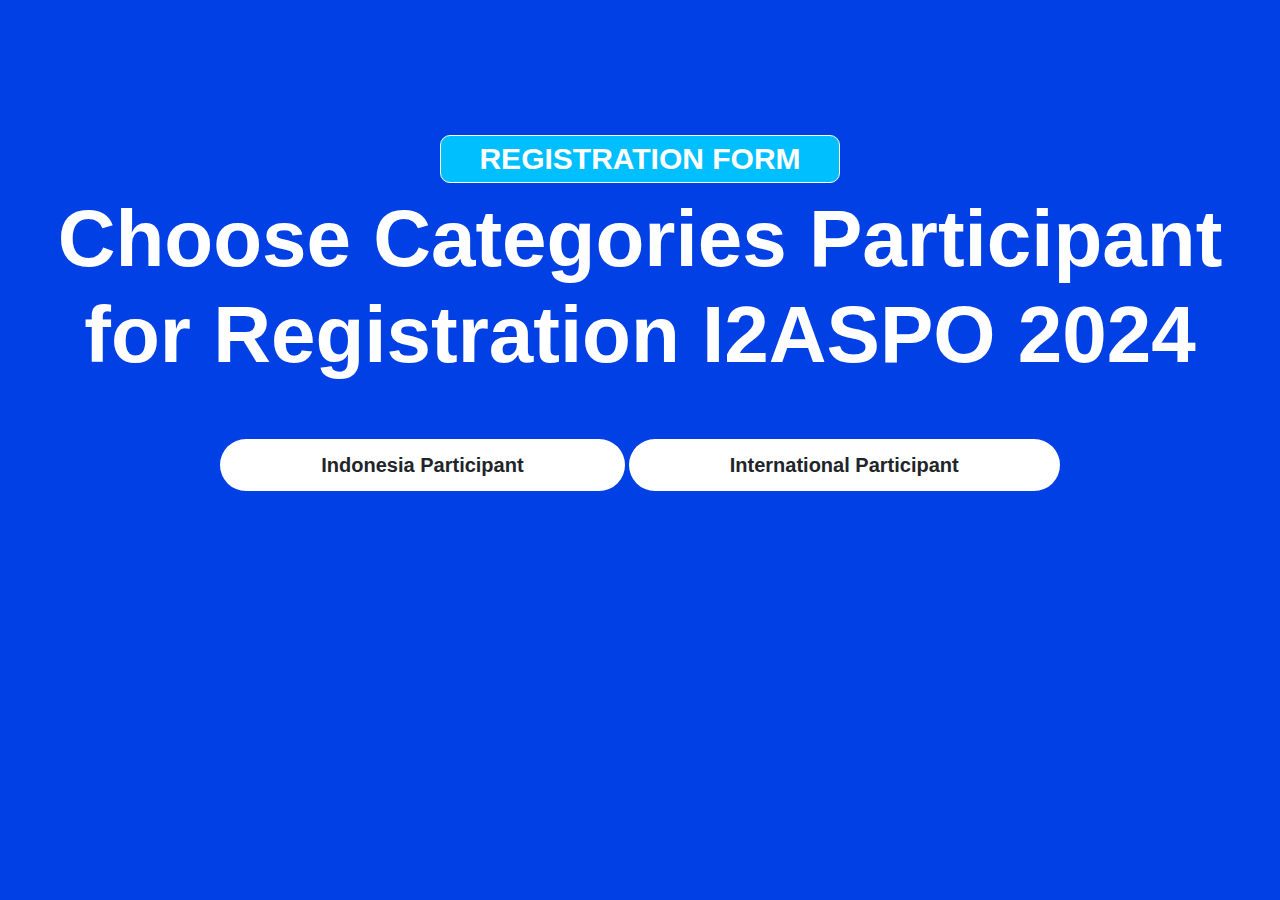
==== index.html @ 9ee57be9 "first commit" ====
<!DOCTYPE html>
<html lang="en">
  <head>
    <meta charset="UTF-8" />
    <meta name="viewport" content="width=device-width, initial-scale=1.0" />
    <title>REGISTRATION FORM</title>
    <link rel="shortcut icon" href="./rr.png" type="image/x-icon">
    <link
      href="https://cdn.jsdelivr.net/npm/bootstrap@5.0.1/dist/css/bootstrap.min.css"
      rel="stylesheet"
    />
    <link rel="stylesheet" href="styles.css" />
  </head>
  <body>
    <div class="wrapper">
      <!-- <img src="images/slider/home4/slide4.JPG" alt=""> -->
      <div class="text-center">
        <h2 class="mx-auto">REGISTRATION FORM</h2>
        <h1 class="mx-auto">Choose Categories Participant for Registration I2ASPO 2024</h1>
        <!-- <h3 class="mx-auto">Chose Categories Participant for Registration</h3> -->
      </div>
    </div>

    <div class="link-web mx-auto text-center">
      <a href="Indonesian-Participant.html" class="btn btn--primary text-center mt-5"
        >Indonesia Participant <i class="&nbsp; fa-solid fa-earth-americas"></i
      ></a>
      <a href="International-Participant.html" class="btn btn--accent text-center mt-5"
        >International Participant <i class="&nbsp; fa-solid fa-earth-americas"></i
      ></a>
    </div>
  </body>
</html>
---- styles.css ----
:root{
  --warna-primary: #0040E5;
  --warna-sekunder: #157899;
}

body {
  font-size: 15px;
  font-family: "Roboto Condensed", sans-serif;
  vertical-align: baseline;
  line-height: 26px;
  font-weight: 400;
  overflow-x: hidden;
  background: var(--warna-primary);
}

.wrapper {
  margin-top: 10px;
}

.wrapper h1 {
  font-size: 80px;
  margin-top: 1px;
  text-align: center;
  justify-content: center;
  font-weight: bold;
  color: #ffffff;
  font-family: "Trebuchet MS", "Lucida Sans Unicode", "Lucida Grande",
    "Lucida Sans", Arial, sans-serif;
}

.wrapper h2 {
  font-size: 30px;
  color: #ffffff;
  margin-top: 15vh;
  font-family: "Trebuchet MS", "Lucida Sans Unicode", "Lucida Grande",
    "Lucida Sans", Arial, sans-serif;
  border: 1px solid #ffffff;
  width: 400px;
  font-weight: bold;
  border-radius: 10px;
  padding: 5px;
  /* background: linear-gradient(to right, #008000 50%, #C0C0C0 110%); */
  background: #00bfff ;
}

.wrapper h3 {
  font-size: 30px;
  margin-top: 1px;
  text-align: center;
  justify-content: center;
  font-weight: bold;
  color: #ffffff;
  font-family: "Trebuchet MS", "Lucida Sans Unicode", "Lucida Grande",
    "Lucida Sans", Arial, sans-serif;
}

/* button */

/* *{
        margin: auto;
        padding: 0;
        box-sizing: border-box;
    } */

a {
  border: none;
  background: initial;
}

.link-web .btn {
  margin: auto;
  align-items: center;
  justify-content: center;
  margin-top: 10 0px !important;
}

.btn {
  padding: 10px 100px;
  border-radius: 550000px;
  cursor: pointer;
  /* color: #ffffff; */
  transition: all 0.4s;
  font-size: 20px;
  font-weight: bold;
  font-family: "Trebuchet MS", "Lucida Sans Unicode", "Lucida Grande",
    "Lucida Sans", Arial, sans-serif;
}

.btn--primary {
  background-color: #ffffff;
}

.btn--primary:hover {
  color: #ffffff;
  background: var(--warna-sekunder);
  box-shadow: 0 4px 15px 0 rgba(245,245,245);
}

.btn--accent {
  background-color: #ffffff;
}

.btn--accent:hover {
  color: #ffffff;
  background: var(--warna-sekunder);
  box-shadow: 0 4px 15px 0 rgba(245,245,245);
}

@media screen and (max-width: 426px) {
  .link-web .btn {
    width: 95%;
    margin-top: 2px !important;
    margin-bottom: 10px;
  }
  .wrapper h3 {
    font-size: 20px;
    margin-top: 1px !important;
    text-align: center;
    margin-bottom: 50px !important;
    justify-content: center;
    font-weight: bold;
    color: #ffffff;
    font-family: "Trebuchet MS", "Lucida Sans Unicode", "Lucida Grande",
      "Lucida Sans", Arial, sans-serif;
  }

  .link-web a{
      font-size: 20px;
  }

  .wrapper h1 {
    font-size: 25px !important;
    margin-top: 1px !important;
    text-align: center;
    margin-bottom: 70px;
    margin-top: 30px !important;
    justify-content: center;
    font-weight: bold;
    color: #ffffff;
    font-family: "Trebuchet MS", "Lucida Sans Unicode", "Lucida Grande",
      "Lucida Sans", Arial, sans-serif;
  }
  .wrapper h2 {
    font-size: 25px;
    color: #ffffff;
    margin-top: 90px !important;
    font-family: "Trebuchet MS", "Lucida Sans Unicode", "Lucida Grande",
      "Lucida Sans", Arial, sans-serif;
    border: 1px solid #ffffff;
    width: 320px;
    font-weight: bold;
    border-radius: 25px;
    padding: 5px;
    background: var(--warna-primary);
  }
  .btn {
    padding: 10px 10px;
    border-radius: 550000px;
    cursor: pointer;
    /* color: #ffffff; */
    transition: all 0.4s;
    font-size: 20px;
    font-weight: bold;
    font-family: "Trebuchet MS", "Lucida Sans Unicode", "Lucida Grande",
      "Lucida Sans", Arial, sans-serif;
  }
}
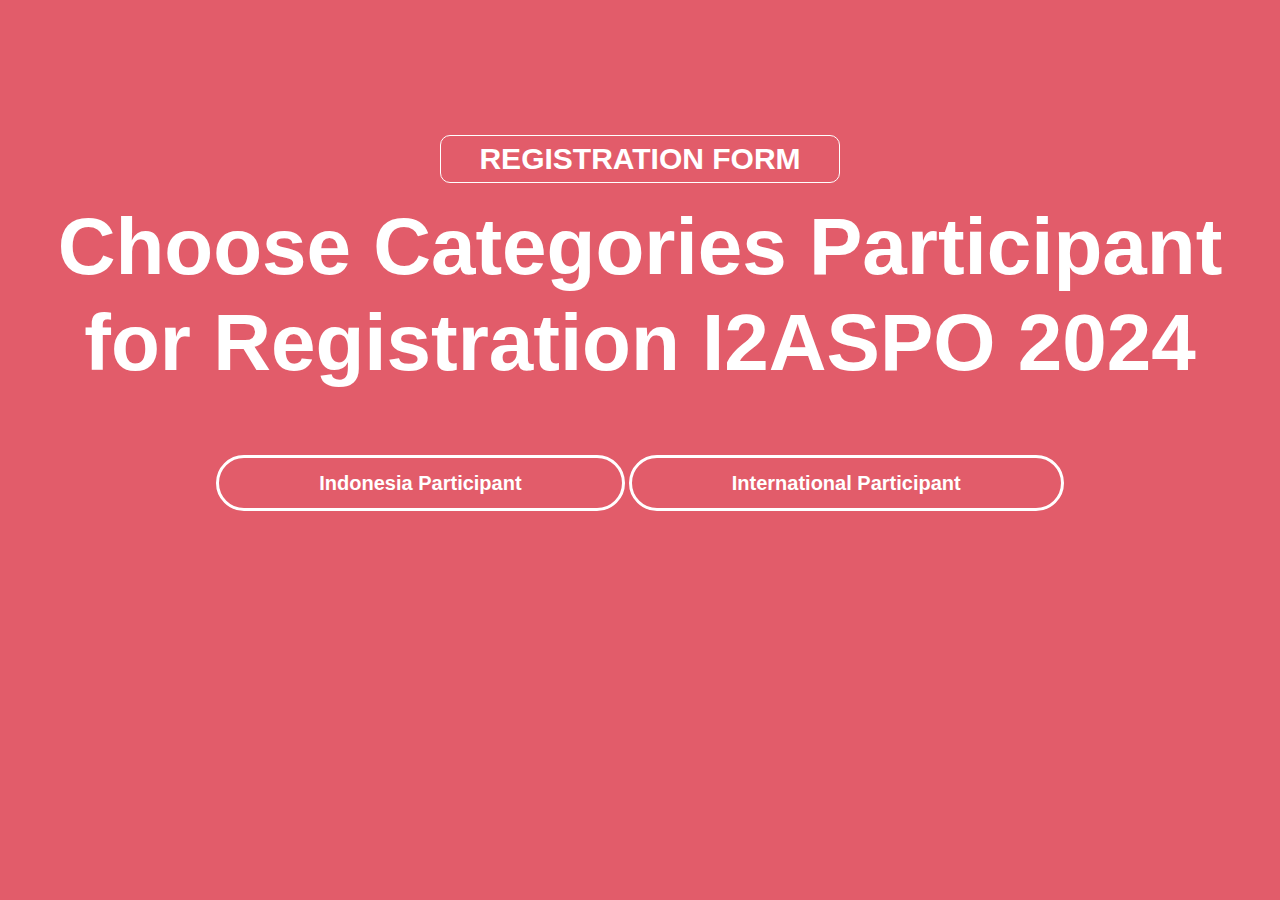
==== commit ae9b9ff0: "perapihan css" ====
--- a/index.html
+++ b/index.html
@@ -25,7 +25,7 @@
       <a href="Indonesian-Participant.html" class="btn btn--primary text-center mt-5"
         >Indonesia Participant <i class="&nbsp; fa-solid fa-earth-americas"></i
       ></a>
-      <a href="International-Participant.html" class="btn btn--accent text-center mt-5"
+      <a href="International-Participant.html" class="btn btn--primary text-center mt-5"
         >International Participant <i class="&nbsp; fa-solid fa-earth-americas"></i
       ></a>
     </div>
--- a/styles.css
+++ b/styles.css
@@ -1,6 +1,8 @@
 :root{
-  --warna-primary: #0040E5;
+  --warna-primary: #E25C6A;
   --warna-sekunder: #157899;
+  --warna-tulisan: #fff;
+  --warna-tulisan2 : #000;
 }
 
 body {
@@ -18,29 +20,28 @@
 }
 
 .wrapper h1 {
-  font-size: 80px;
-  margin-top: 1px;
+  font-size: clamp(30px, 8vw, 80px);
+  padding: .5rem;
   text-align: center;
   justify-content: center;
   font-weight: bold;
-  color: #ffffff;
+  color: var(--warna-tulisan);
   font-family: "Trebuchet MS", "Lucida Sans Unicode", "Lucida Grande",
     "Lucida Sans", Arial, sans-serif;
 }
 
 .wrapper h2 {
-  font-size: 30px;
-  color: #ffffff;
+  font-size: clamp(20px, 4vw, 30px);
+  color: var(--warna-tulisan);
   margin-top: 15vh;
   font-family: "Trebuchet MS", "Lucida Sans Unicode", "Lucida Grande",
     "Lucida Sans", Arial, sans-serif;
-  border: 1px solid #ffffff;
+  border: 1px solid var(--warna-tulisan);
   width: 400px;
   font-weight: bold;
   border-radius: 10px;
   padding: 5px;
-  /* background: linear-gradient(to right, #008000 50%, #C0C0C0 110%); */
-  background: #00bfff ;
+  background: var(--warna-primary);
 }
 
 .wrapper h3 {
@@ -49,18 +50,12 @@
   text-align: center;
   justify-content: center;
   font-weight: bold;
-  color: #ffffff;
+  color: var(--warna-tulisan);
   font-family: "Trebuchet MS", "Lucida Sans Unicode", "Lucida Grande",
     "Lucida Sans", Arial, sans-serif;
 }
 
 /* button */
-
-/* *{
-        margin: auto;
-        padding: 0;
-        box-sizing: border-box;
-    } */
 
 a {
   border: none;
@@ -78,7 +73,7 @@
   padding: 10px 100px;
   border-radius: 550000px;
   cursor: pointer;
-  /* color: #ffffff; */
+  border: var(--warna-tulisan2) 1px solid;
   transition: all 0.4s;
   font-size: 20px;
   font-weight: bold;
@@ -87,28 +82,32 @@
 }
 
 .btn--primary {
-  background-color: #ffffff;
+  background-color: var(--warna-primary);
+  color: var(--warna-tulisan);
+  border: solid .2rem var(--warna-tulisan);
 }
 
 .btn--primary:hover {
-  color: #ffffff;
-  background: var(--warna-sekunder);
+  color: var(--warna-tulisan2);
+  background: var(--warna-tulisan);
   box-shadow: 0 4px 15px 0 rgba(245,245,245);
+  border: var(--warna-tulisan) 1px solid;
 }
 
 .btn--accent {
-  background-color: #ffffff;
+  background-color: var(--warna-tulisan);
 }
 
 .btn--accent:hover {
-  color: #ffffff;
-  background: var(--warna-sekunder);
+  color: var(--warna-tulisan);
+  background: var(--warna-primary);
   box-shadow: 0 4px 15px 0 rgba(245,245,245);
+  border: #000 1px solid;
 }
 
 @media screen and (max-width: 426px) {
   .link-web .btn {
-    width: 95%;
+    width: 75%;
     margin-top: 2px !important;
     margin-bottom: 10px;
   }
@@ -119,7 +118,7 @@
     margin-bottom: 50px !important;
     justify-content: center;
     font-weight: bold;
-    color: #ffffff;
+    color: var(--warna-tulisan);
     font-family: "Trebuchet MS", "Lucida Sans Unicode", "Lucida Grande",
       "Lucida Sans", Arial, sans-serif;
   }
@@ -129,35 +128,30 @@
   }
 
   .wrapper h1 {
-    font-size: 25px !important;
-    margin-top: 1px !important;
     text-align: center;
-    margin-bottom: 70px;
     margin-top: 30px !important;
     justify-content: center;
     font-weight: bold;
-    color: #ffffff;
+    color: var(--warna-tulisan);
     font-family: "Trebuchet MS", "Lucida Sans Unicode", "Lucida Grande",
       "Lucida Sans", Arial, sans-serif;
   }
   .wrapper h2 {
-    font-size: 25px;
-    color: #ffffff;
+    color: var(--warna-tulisan);
     margin-top: 90px !important;
     font-family: "Trebuchet MS", "Lucida Sans Unicode", "Lucida Grande",
       "Lucida Sans", Arial, sans-serif;
-    border: 1px solid #ffffff;
-    width: 320px;
+    border: 1px solid var(--warna-tulisan);
     font-weight: bold;
     border-radius: 25px;
     padding: 5px;
     background: var(--warna-primary);
+    width: 75%;
   }
   .btn {
     padding: 10px 10px;
     border-radius: 550000px;
     cursor: pointer;
-    /* color: #ffffff; */
     transition: all 0.4s;
     font-size: 20px;
     font-weight: bold;
